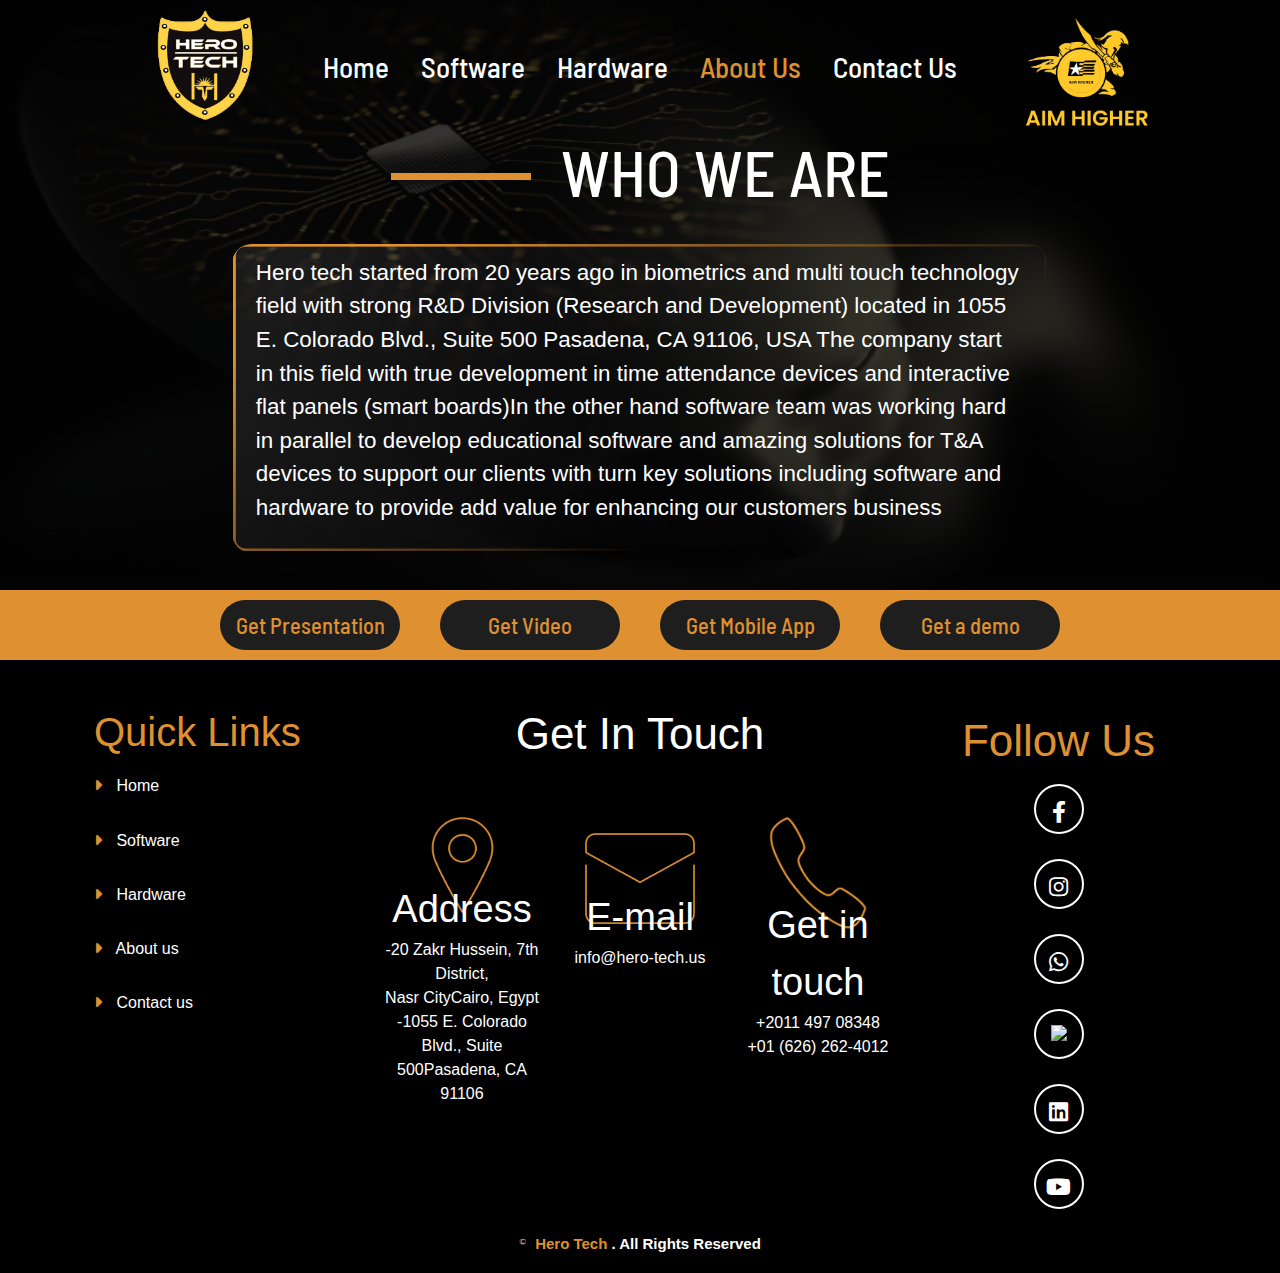
==== about us/About us.html @ 1bca0b05 "up" ====
<!DOCTYPE html>
<html lang="en">
<head>
    <meta charset="UTF-8">
    <meta name="viewport" content="width=device-width, initial-scale=1.0">
    <link rel="icon" href="img/16x16.png" type="image/x-icon">
    <title>About us</title>
    <link rel="stylesheet" href="../css/bootstrap.min.css">
    <link rel="stylesheet" href="../css/bootstrap.min.css.map">
    <link rel="stylesheet" href="css/all.min.css">
    <link rel="stylesheet" href="../css/animate.css">
    <link rel="stylesheet" href="css/about.css">
    <link rel="stylesheet" href="../css/media.css">


</head>
<body>
    

     <!-- section home one   -->
      <div class="About-us">
         <!-- start navbar  -->
   
          <div class="bottom-layer  ">
        
            <div class="top-layer">
        
              <div class="container">


          

                <div class="row m-auto " >

                  <div class="col-md-2 d-flex align-items-center justify-content-center">
                    <a href="#" class=" col-md-3 mb-2 mb-md-0 text-dark text-decoration-none" target="_blank">
                      <img src="img/hero_logo.png"  class="logo-left">
                    </a>
                  </div>


                  <div class="col-md-8 d-flex align-items-center justify-content-center " >
                    
                  <ul class="nav nav-links" >
                    <li><a href="../index.html" class="nav-link ">Home</a></li>
                    <li><a href="../software/software.html" class="nav-link">Software</a></li>
                    <li><a href="../hardware/Hardware.html" class="nav-link">Hardware</a></li>
                    <li><a href="About us.html" class="nav-link">About Us</a></li>
                    <li><a href="../contact us/contact us.html" class="nav-link ">Contact Us</a></li>
                  </ul>
                  </div>



                  <div class="col-md-2 ">
                    <img src="img/Group 60.png" class="logo-right" >
                   </div>

                </div>


              </div>
                
            <div class="home-title d-flex justify-content-center align-items-center mt-0  wow  bounceInRight "  data-wow-duration="1.5s" data-wow-delay=".3s">
            <div class="line w-sm-25 mt-0"></div>
              <h1 >WHO WE ARE</h1>
            </div>
            
            <!-- star who we are paragraph -->
            <div class="row who-row">
              <div class="col-md-12 text-align-center">
            <div class="who-pargaragh container " >
              
            <div class="label container  ">
            <p class="hero-tech-started ">
            Hero tech started from 20 years ago in biometrics and multi touch technology 
            field with strong R&amp;D Division (Research and Development) located in 1055 E. Colorado Blvd., Suite 500
            Pasadena, CA 91106, USA The company start in this field with true development in time attendance devices and
            interactive flat panels (smart boards)In the other hand software team was working hard in parallel to develop
            educational software and amazing solutions for T&amp;A devices to support our clients with turn key solutions
            including software and hardware to provide add value for enhancing our customers business</span>
            </p>
            </div>
            </div>


          </div>
            </div>
            

 



      </div>
    
      </div>
    </div>
           <!---------------- End section   ---------------->

           
  
    <!---------------------- footer  ----------------------------->

    <footer class="custom-footer " style="overflow-x: hidden;">



         
      <div class="big-line ">
        <div class="group d-flex justify-content-center " >
          <div class="presentation"><button><a target="_blank" href="../img/presentation.pdf">Get Presentation</a></div>
            <div class="get-video"><button><a  href="https://www.youtube.com/watch?v=42jmaYLlPZc" target="_blank">Get Video</a></button></div>
        <div class="mobile"><button><a href="https://play.google.com/store/apps/details?id=com.hero.tms" target="_blank">Get Mobile App</a></button></div>
              <div class="demo"><button><a href="../Requset demo/request-a-demo.html">Get a demo</a></button></div>

      
        </div>
        </div>
       
       





      <div class="container">
          <!-- First row with three columns -->
          <div class="row footer-content ">

            <!-- lift side  -->
              <div class="col-md-3 address mt-5">

                
                <h1>Quick Links</h1>
                <div class="quick-links  gy-5" >
                  <a href="../index.html" style="margin-bottom: 4%;"><i class="fa-solid fa-caret-right" style="    color: #DF9030; padding-right: 10px;"></i> Home</a> 
                  <a href="../software/software.html"style="margin-bottom: 4%;"> <i class="fa-solid fa-caret-right" style="    color: #DF9030;padding-right: 10px;"></i> Software  </a>
                  <a href="../hardware/Hardware.html" style="margin-bottom: 4%;"> <i class="fa-solid fa-caret-right" style="    color: #DF9030;padding-right: 10px;"></i> Hardware</a>
                  <a href="../about us/About us.html"style="margin-bottom: 4%;"> <i class="fa-solid fa-caret-right" style="    color: #DF9030;padding-right: 10px;"></i> About us</a>
                  <a href="../contact us/contact us.html" style="margin-bottom: 4%;"> <i class="fa-solid fa-caret-right" style="    color: #DF9030;padding-right: 10px;"></i> Contact us</a>
                </div>

              </div>


              <!-- middle side  -->

              <div class="col-md-6 mt-5 get-in-touch">

                <h1>Get In Touch</h1>
                <div class="row">

                  <div class="col-md-4 mt-5">
                    <div class="group-address">
                      <div class="overlap-group">
                        <img class="icon" src="img/location.png" />
                        <div class="address-title">Address</div>
                      </div>
                      <div class="flexcontainer">
                        <p class="text-body" >
                        -20 Zakr Hussein, 7th District,<br>
                        Nasr CityCairo, Egypt<br>
                        -1055 E. Colorado Blvd., Suite 500Pasadena, CA 91106<br>
                        </p>
                      </div>
                    </div>   
                  </div>

                  <div class="col-md-4 email mt-5">
                    <div class="e-mail">
                      <div class="overlap-group">
                      <img class="mail-icon mt-3" src="img/mail.png" />
                      <div class="mail-title">E-mail</div>
                      </div>
                      <div class="e-mail-text">info@hero-tech.us</div>
                      </div>
                  </div>

                  <div class="col-md-4 call mt-5">
                    <div class="get-in-touch">
                      <div class="overlap-group">
                      <img class="icon-call " src="img/call.png"/>
                      <div class="call-title">Get in touch</div>
                      </div>
                      <div class="flexcontainer">
                        <p class="text-body">+2011 497 08348<br>
                        +01 (626) 262-4012
                      </p>
                    </div>
                      </div>
                      </div>

                  

                  </div>
                </div>

                <!-- right side  -->

              
                  <div class="col-md-3">
                      <div class="follow">
                          <div class="group mt-5">
                          <div class="text">Follow Us</div>

                          <div class="frame d-flex flex-column">

                            <a href="https://www.facebook.com/profile.php?id=100081776267096&mibextid=ZbWKwL" target="_blank"><i class="fa-brands fa-facebook-f icons" ></i></a>
                            <a href="https://instagram.com/herotech.us" target="_blank"> <i class="fa-brands fa-instagram icons"></i> </a>
                            <a href="https://wa.me/201149708348" target="_blank"><i class="fa-brands fa-whatsapp icons"  ></i></a>

                            <a href="https://twitter.com/TechTech1652330" target="_blank">
                              <img src="../img/Vector.png " class="pb-3 pt-1" style="width: 60%; ">
                            </a>

                            <a href="https://www.linkedin.com/in/hero-tech-22756a270" target="_blank"><i class="fa-brands fa-linkedin icons"></i></a>
                            <a href="https://www.youtube.com/@herotech-um4tr" target="_blank"><i class="fa-brands fa-youtube icons" ></i></a>
                              </div>


                          </div>
                          
                  </div>
              </div>
                
              </div>

              
        
      
          <br> 
           <div class="row last-row d-flex justify-content-center align-items-end">
              <div class="col-md-4">
                  <div class="allrights" >
                      <p class="hero-tech-all-rights">
                      <span class="copy me-1">&copy; </span>
                      <span class="span">Hero Tech</span>
                      <span class="text">. All Rights Reserved</span>
                      </p>
                      </div>
              </div> 
              
          </div>
      </div>
    </footer> 

     
    <div class="up-button"  id="scrollToTop">
      <img class="arrow-top" src="../img/arrow-top.png" />
    </div>
    
     
    <script src="js/bootstrap.bundle.min.js"></script>
    <script src="js/bootstrap.bundle.min.js.map"></script>
    <script src="js/all.min.js"></script>
    <script src="../js/js.js"></script>
    <script src="../js/wow.min.js"></script>
    <script>
        new WOW().init();
        </script>
 </body>
</html>
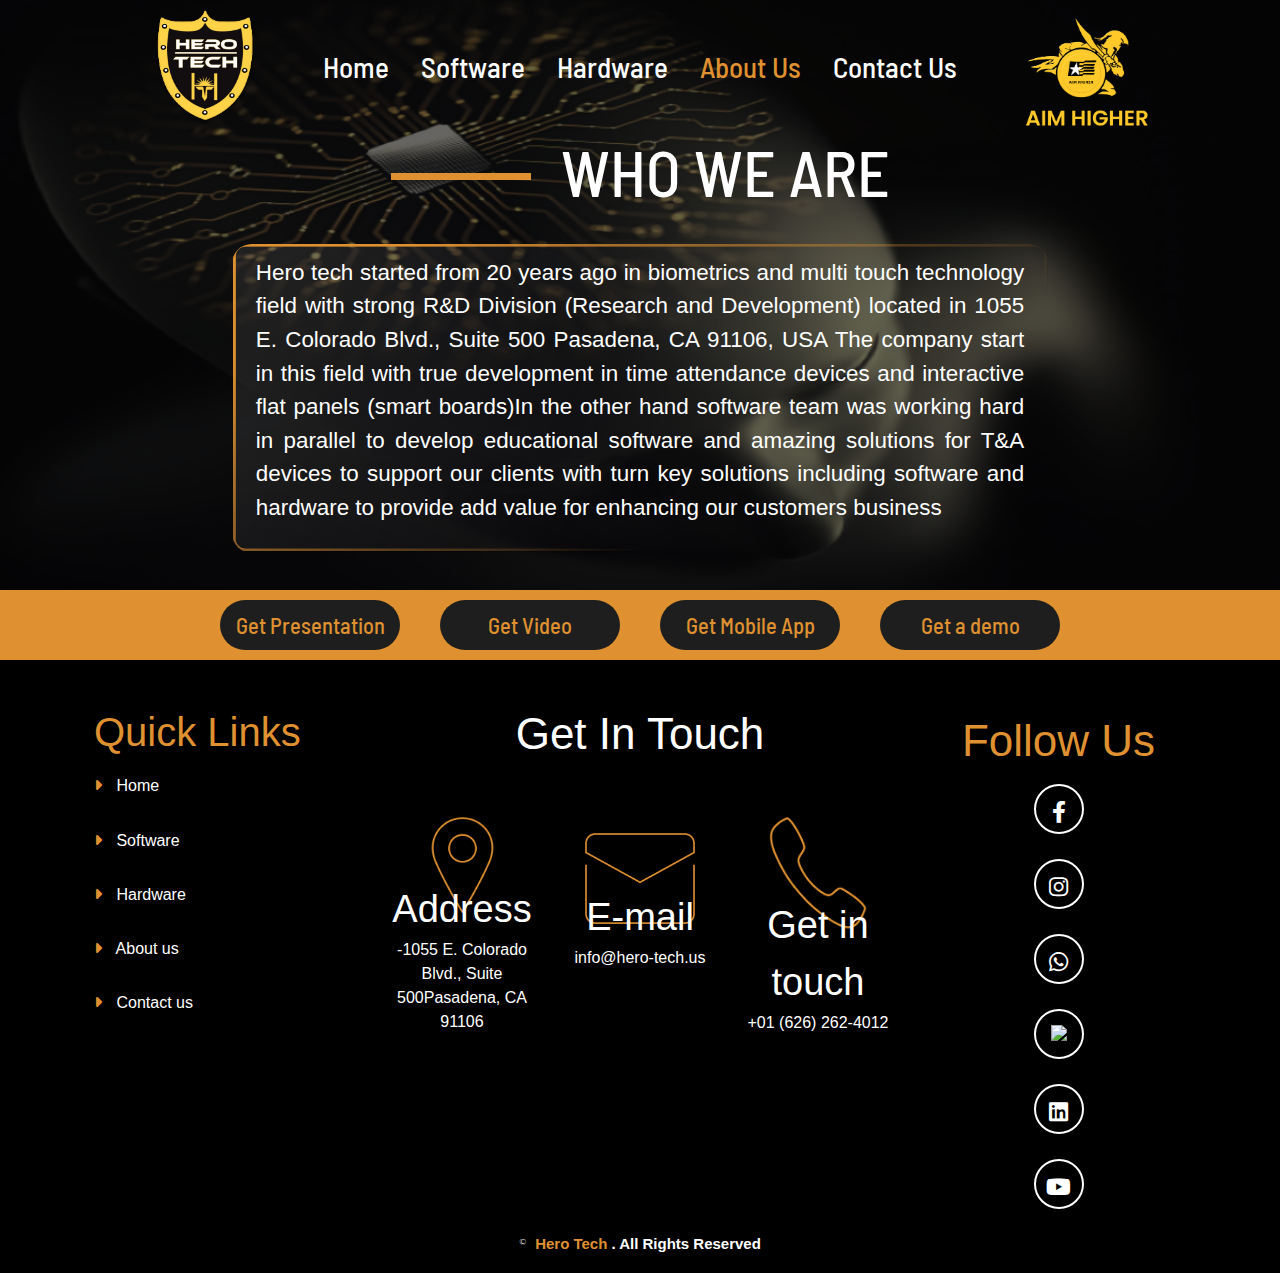
==== commit c2b6e2c2: "home" ====
--- a/about us/About us.html
+++ b/about us/About us.html
@@ -14,11 +14,11 @@
 
 
 </head>
-<body>
+<body >
     
 
      <!-- section home one   -->
-      <div class="About-us">
+      <div class="About-us" >
          <!-- start navbar  -->
    
           <div class="bottom-layer  ">
@@ -61,13 +61,13 @@
 
               </div>
                 
-            <div class="home-title d-flex justify-content-center align-items-center mt-0  wow  bounceInRight "  data-wow-duration="1.5s" data-wow-delay=".3s">
+            <div class="home-title d-flex justify-content-center align-items-center mt-0  wow  bounceInDown "  data-wow-duration="1.5s" data-wow-delay=".3s">
             <div class="line w-sm-25 mt-0"></div>
               <h1 >WHO WE ARE</h1>
             </div>
             
             <!-- star who we are paragraph -->
-            <div class="row who-row">
+            <div class="row who-row wow  bounceIn "  data-wow-duration="1.5s" data-wow-delay=".3s">
               <div class="col-md-12 text-align-center">
             <div class="who-pargaragh container " >
               
@@ -159,8 +159,7 @@
                       </div>
                       <div class="flexcontainer">
                         <p class="text-body" >
-                        -20 Zakr Hussein, 7th District,<br>
-                        Nasr CityCairo, Egypt<br>
+               
                         -1055 E. Colorado Blvd., Suite 500Pasadena, CA 91106<br>
                         </p>
                       </div>
@@ -184,7 +183,7 @@
                       <div class="call-title">Get in touch</div>
                       </div>
                       <div class="flexcontainer">
-                        <p class="text-body">+2011 497 08348<br>
+                        <p class="text-body"> 
                         +01 (626) 262-4012
                       </p>
                     </div>
--- a/about us/css/about.css
+++ b/about us/css/about.css
@@ -22,7 +22,7 @@
 .About-us
 {
     position: relative;
-    background-color: rgba(0, 0, 0, 0.9);
+    background-color: rgba(0, 0, 0, 0.1);
     height: auto;
     width: 100%;
     overflow-x: hidden;
@@ -49,7 +49,7 @@
     right: 0;
     bottom: 0;
     width: 100%; 
-    background-color: rgba(0, 0, 0, 0.8);
+    background-color: rgba(0, 0, 0, 0.6);
  }
 
 
@@ -128,6 +128,7 @@
     color: #ffffff;
     font-size: 1.4rem;
     border-top: 10px  ;
+    text-align: justify;
    
 }
 
--- a/css/media.css
+++ b/css/media.css
@@ -7,6 +7,11 @@
     border-radius: 25px;
 }
 
+a
+{
+    color: #fff;
+    text-decoration: none;
+}
 
 /**************************** footer  **************************************************/
 .big-line{
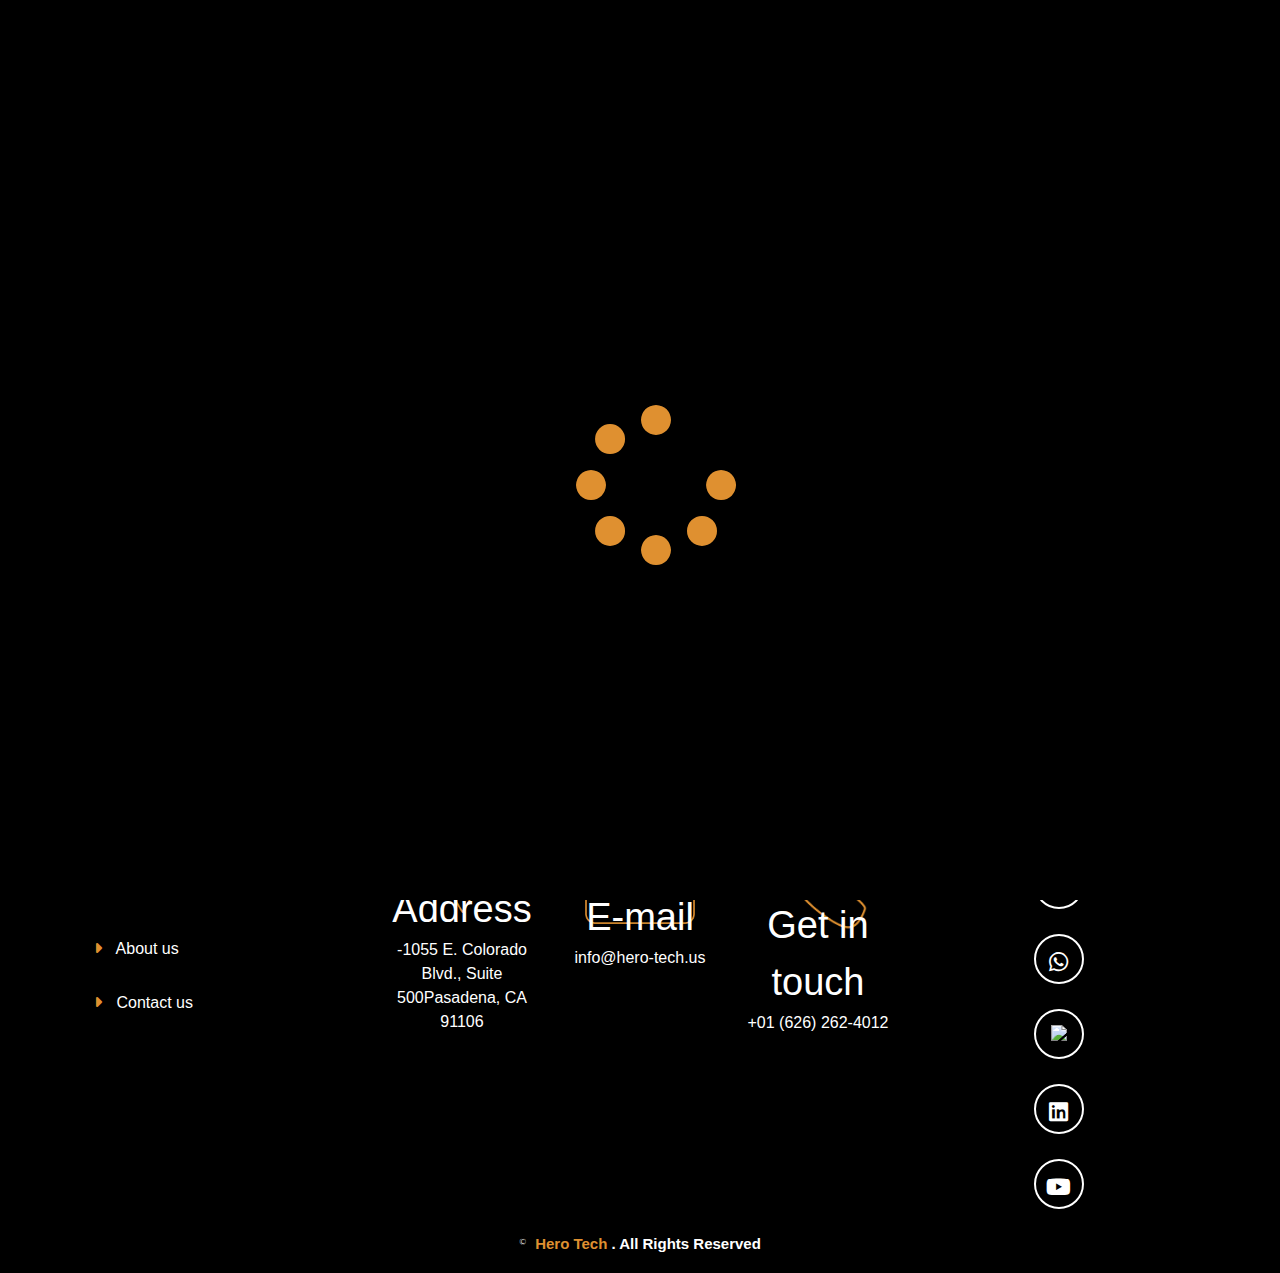
==== commit 10aa3ef3: "f" ====
--- a/about us/About us.html
+++ b/about us/About us.html
@@ -248,11 +248,21 @@
     <div class="up-button"  id="scrollToTop">
       <img class="arrow-top" src="../img/arrow-top.png" />
     </div>
+
+
     
+ 
+    <div class="loading" id="loading" >
+      <i class="fa-solid fa-spinner load-icon" ></i>
+   </div>
+   
+   
+
      
     <script src="js/bootstrap.bundle.min.js"></script>
     <script src="js/bootstrap.bundle.min.js.map"></script>
     <script src="js/all.min.js"></script>
+    <script src="../js/loading.js"></script>
     <script src="../js/js.js"></script>
     <script src="../js/wow.min.js"></script>
     <script>
--- a/css/media.css
+++ b/css/media.css
@@ -563,10 +563,6 @@
          height: 70vh;     
  }
 
- .master 
- {
-    /* background-color: y\; */
- }
 .get-button 
 {
 
@@ -575,21 +571,13 @@
      /* background-color: red; */
  }
 
- 
-
 .menue 
 {
     padding: 8px 0;
      width: 60px;
     height: 40px;
-
-
-
-
-
-}
-
- 
+}
+
  .text
  {
     font-size: 18px;
@@ -610,7 +598,6 @@
 
 }
  
-
 .master:hover 
 {
 
@@ -674,10 +661,12 @@
 {
     font-size: 18px;
 }
+
 .Unique-Product p ,.service p
 {
     font-size: 15px;
 }
+
 .Unique-Product h4 ,.experience h4 ,.Warranty h4 ,.Sring-Knowledgeha h4 ,.service h4
 {
     color:#DF9030;
@@ -1082,13 +1071,6 @@
 }
 
 
-
-
-
-
-
-
- 
 .active-link
 {
   color: #df9030 !important;
@@ -1097,4 +1079,40 @@
 .get-in-touch ,.text-body,.address-title ,.call-title ,.mail-title,.span,.text
 {
     font-family: "Expo Arabic-Medium", Helvetica !important;
-}+}
+
+.loading
+{
+  background-color: #000000;
+  position: fixed;
+  top: 0;
+  left: 0;
+  right: 0;
+  bottom: 0;
+  z-index: 9999999999999999999;
+  display: block;
+
+ 
+ }
+
+.load-icon 
+{
+    font-size: 10rem;
+    position: fixed;
+    top: 45%;
+    left: 45%;
+    color: #DF9030;
+     -webkit-animation: spin 2s linear infinite; 
+    animation: spin 2s linear infinite;
+}
+
+
+   @-webkit-keyframes spin {
+    0% { -webkit-transform: rotate(0deg); }
+    100% { -webkit-transform: rotate(360deg); }
+  }
+  
+  @keyframes spin {
+    0% { transform: rotate(0deg); }
+    100% { transform: rotate(360deg); }
+  } 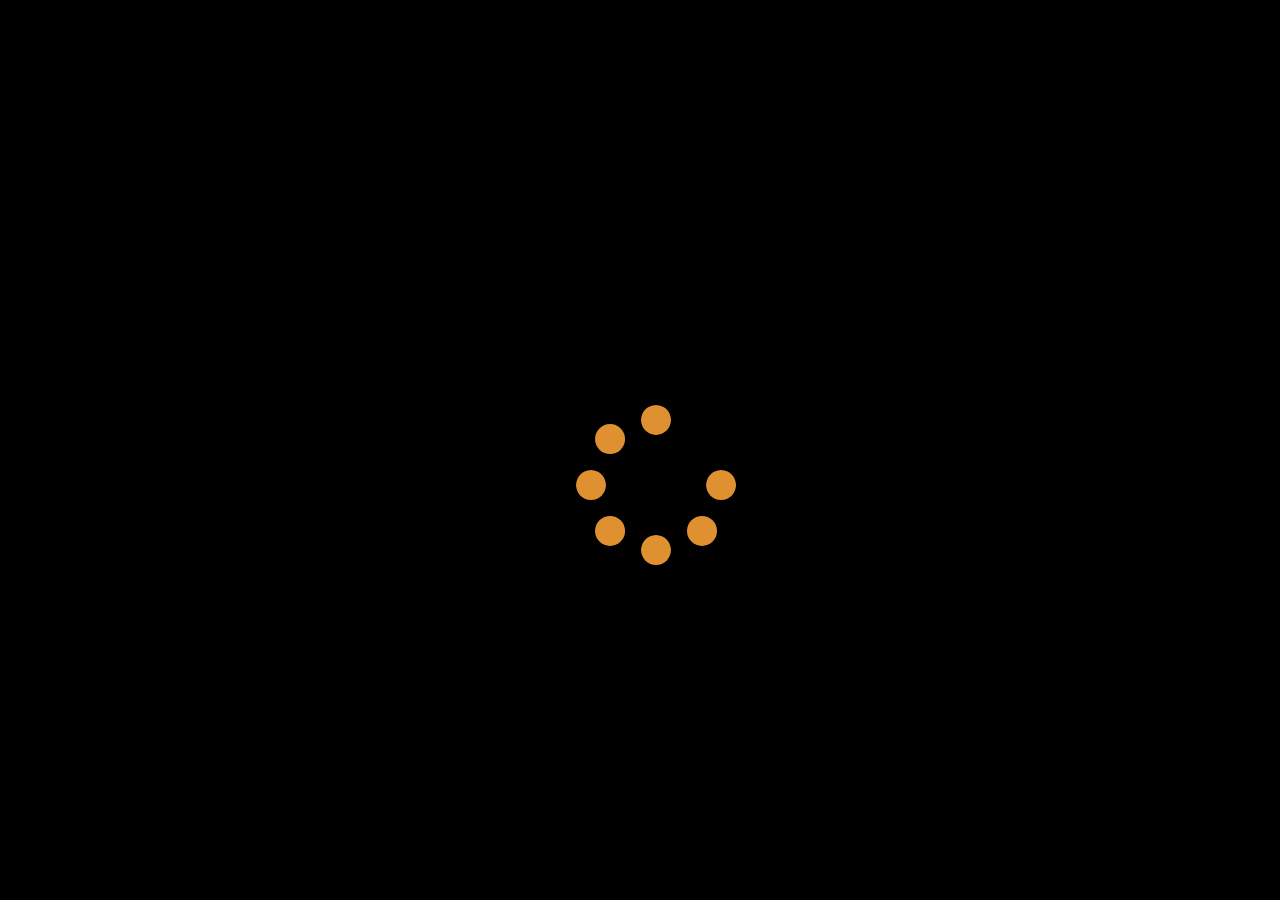
==== commit 9aa6190e: "f" ====
--- a/about us/About us.html
+++ b/about us/About us.html
@@ -15,239 +15,241 @@
 
 </head>
 <body >
+  <section id="section">
+     <!-- section home one   -->
+     <div class="About-us" >
+      <!-- start navbar  -->
+
+       <div class="bottom-layer  ">
+     
+         <div class="top-layer">
+     
+           <div class="container">
+
+
+       
+
+             <div class="row m-auto " >
+
+               <div class="col-md-2 d-flex align-items-center justify-content-center">
+                 <a href="#" class=" col-md-3 mb-2 mb-md-0 text-dark text-decoration-none" target="_blank">
+                   <img src="img/hero_logo.png"  class="logo-left">
+                 </a>
+               </div>
+
+
+               <div class="col-md-8 d-flex align-items-center justify-content-center " >
+                 
+               <ul class="nav nav-links" >
+                 <li><a href="../index.html" class="nav-link ">Home</a></li>
+                 <li><a href="../software/software.html" class="nav-link">Software</a></li>
+                 <li><a href="../hardware/Hardware.html" class="nav-link">Hardware</a></li>
+                 <li><a href="About us.html" class="nav-link">About Us</a></li>
+                 <li><a href="../contact us/contact us.html" class="nav-link ">Contact Us</a></li>
+               </ul>
+               </div>
+
+
+
+               <div class="col-md-2 ">
+                 <img src="img/Group 60.png" class="logo-right" >
+                </div>
+
+             </div>
+
+
+           </div>
+             
+         <div class="home-title d-flex justify-content-center align-items-center mt-0  wow  bounceInDown "  data-wow-duration="1.5s" data-wow-delay=".3s">
+         <div class="line w-sm-25 mt-0"></div>
+           <h1 >WHO WE ARE</h1>
+         </div>
+         
+         <!-- star who we are paragraph -->
+         <div class="row who-row wow  bounceIn "  data-wow-duration="1.5s" data-wow-delay=".3s">
+           <div class="col-md-12 text-align-center">
+         <div class="who-pargaragh container " >
+           
+         <div class="label container  ">
+         <p class="hero-tech-started ">
+         Hero tech started from 20 years ago in biometrics and multi touch technology 
+         field with strong R&amp;D Division (Research and Development) located in 1055 E. Colorado Blvd., Suite 500
+         Pasadena, CA 91106, USA The company start in this field with true development in time attendance devices and
+         interactive flat panels (smart boards)In the other hand software team was working hard in parallel to develop
+         educational software and amazing solutions for T&amp;A devices to support our clients with turn key solutions
+         including software and hardware to provide add value for enhancing our customers business</span>
+         </p>
+         </div>
+         </div>
+
+
+       </div>
+         </div>
+         
+
+
+
+
+
+   </div>
+ 
+   </div>
+ </div>
+        <!---------------- End section   ---------------->
+
+        
+
+ <!---------------------- footer  ----------------------------->
+
+ <footer class="custom-footer " style="overflow-x: hidden;">
+
+
+
+      
+   <div class="big-line ">
+     <div class="group d-flex justify-content-center " >
+       <div class="presentation"><button><a target="_blank" href="../img/presentation.pdf">Get Presentation</a></div>
+         <div class="get-video"><button><a  href="https://www.youtube.com/watch?v=42jmaYLlPZc" target="_blank">Get Video</a></button></div>
+     <div class="mobile"><button><a href="https://play.google.com/store/apps/details?id=com.hero.tms" target="_blank">Get Mobile App</a></button></div>
+           <div class="demo"><button><a href="../Requset demo/request-a-demo.html">Get a demo</a></button></div>
+
+   
+     </div>
+     </div>
     
-
-     <!-- section home one   -->
-      <div class="About-us" >
-         <!-- start navbar  -->
-   
-          <div class="bottom-layer  ">
-        
-            <div class="top-layer">
-        
-              <div class="container">
-
-
-          
-
-                <div class="row m-auto " >
-
-                  <div class="col-md-2 d-flex align-items-center justify-content-center">
-                    <a href="#" class=" col-md-3 mb-2 mb-md-0 text-dark text-decoration-none" target="_blank">
-                      <img src="img/hero_logo.png"  class="logo-left">
-                    </a>
-                  </div>
-
-
-                  <div class="col-md-8 d-flex align-items-center justify-content-center " >
-                    
-                  <ul class="nav nav-links" >
-                    <li><a href="../index.html" class="nav-link ">Home</a></li>
-                    <li><a href="../software/software.html" class="nav-link">Software</a></li>
-                    <li><a href="../hardware/Hardware.html" class="nav-link">Hardware</a></li>
-                    <li><a href="About us.html" class="nav-link">About Us</a></li>
-                    <li><a href="../contact us/contact us.html" class="nav-link ">Contact Us</a></li>
-                  </ul>
-                  </div>
-
-
-
-                  <div class="col-md-2 ">
-                    <img src="img/Group 60.png" class="logo-right" >
-                   </div>
-
-                </div>
-
-
-              </div>
-                
-            <div class="home-title d-flex justify-content-center align-items-center mt-0  wow  bounceInDown "  data-wow-duration="1.5s" data-wow-delay=".3s">
-            <div class="line w-sm-25 mt-0"></div>
-              <h1 >WHO WE ARE</h1>
-            </div>
+    
+
+
+
+
+
+   <div class="container">
+       <!-- First row with three columns -->
+       <div class="row footer-content ">
+
+         <!-- lift side  -->
+           <div class="col-md-3 address mt-5">
+
+             
+             <h1>Quick Links</h1>
+             <div class="quick-links  gy-5" >
+               <a href="../index.html" style="margin-bottom: 4%;"><i class="fa-solid fa-caret-right" style="    color: #DF9030; padding-right: 10px;"></i> Home</a> 
+               <a href="../software/software.html"style="margin-bottom: 4%;"> <i class="fa-solid fa-caret-right" style="    color: #DF9030;padding-right: 10px;"></i> Software  </a>
+               <a href="../hardware/Hardware.html" style="margin-bottom: 4%;"> <i class="fa-solid fa-caret-right" style="    color: #DF9030;padding-right: 10px;"></i> Hardware</a>
+               <a href="../about us/About us.html"style="margin-bottom: 4%;"> <i class="fa-solid fa-caret-right" style="    color: #DF9030;padding-right: 10px;"></i> About us</a>
+               <a href="../contact us/contact us.html" style="margin-bottom: 4%;"> <i class="fa-solid fa-caret-right" style="    color: #DF9030;padding-right: 10px;"></i> Contact us</a>
+             </div>
+
+           </div>
+
+
+           <!-- middle side  -->
+
+           <div class="col-md-6 mt-5 get-in-touch">
+
+             <h1>Get In Touch</h1>
+             <div class="row">
+
+               <div class="col-md-4 mt-5">
+                 <div class="group-address">
+                   <div class="overlap-group">
+                     <img class="icon" src="img/location.png" />
+                     <div class="address-title">Address</div>
+                   </div>
+                   <div class="flexcontainer">
+                     <p class="text-body" >
             
-            <!-- star who we are paragraph -->
-            <div class="row who-row wow  bounceIn "  data-wow-duration="1.5s" data-wow-delay=".3s">
-              <div class="col-md-12 text-align-center">
-            <div class="who-pargaragh container " >
-              
-            <div class="label container  ">
-            <p class="hero-tech-started ">
-            Hero tech started from 20 years ago in biometrics and multi touch technology 
-            field with strong R&amp;D Division (Research and Development) located in 1055 E. Colorado Blvd., Suite 500
-            Pasadena, CA 91106, USA The company start in this field with true development in time attendance devices and
-            interactive flat panels (smart boards)In the other hand software team was working hard in parallel to develop
-            educational software and amazing solutions for T&amp;A devices to support our clients with turn key solutions
-            including software and hardware to provide add value for enhancing our customers business</span>
-            </p>
-            </div>
-            </div>
-
-
-          </div>
-            </div>
-            
-
- 
-
-
-
-      </div>
-    
-      </div>
-    </div>
-           <!---------------- End section   ---------------->
-
-           
+                     -1055 E. Colorado Blvd., Suite 500Pasadena, CA 91106<br>
+                     </p>
+                   </div>
+                 </div>   
+               </div>
+
+               <div class="col-md-4 email mt-5">
+                 <div class="e-mail">
+                   <div class="overlap-group">
+                   <img class="mail-icon mt-3" src="img/mail.png" />
+                   <div class="mail-title">E-mail</div>
+                   </div>
+                   <div class="e-mail-text">info@hero-tech.us</div>
+                   </div>
+               </div>
+
+               <div class="col-md-4 call mt-5">
+                 <div class="get-in-touch">
+                   <div class="overlap-group">
+                   <img class="icon-call " src="img/call.png"/>
+                   <div class="call-title">Get in touch</div>
+                   </div>
+                   <div class="flexcontainer">
+                     <p class="text-body"> 
+                     +01 (626) 262-4012
+                   </p>
+                 </div>
+                   </div>
+                   </div>
+
+               
+
+               </div>
+             </div>
+
+             <!-- right side  -->
+
+           
+               <div class="col-md-3">
+                   <div class="follow">
+                       <div class="group mt-5">
+                       <div class="text">Follow Us</div>
+
+                       <div class="frame d-flex flex-column">
+
+                         <a href="https://www.facebook.com/profile.php?id=100081776267096&mibextid=ZbWKwL" target="_blank"><i class="fa-brands fa-facebook-f icons" ></i></a>
+                         <a href="https://instagram.com/herotech.us" target="_blank"> <i class="fa-brands fa-instagram icons"></i> </a>
+                         <a href="https://wa.me/201149708348" target="_blank"><i class="fa-brands fa-whatsapp icons"  ></i></a>
+
+                         <a href="https://twitter.com/TechTech1652330" target="_blank">
+                           <img src="../img/Vector.png " class="pb-3 pt-1" style="width: 60%; ">
+                         </a>
+
+                         <a href="https://www.linkedin.com/in/hero-tech-22756a270" target="_blank"><i class="fa-brands fa-linkedin icons"></i></a>
+                         <a href="https://www.youtube.com/@herotech-um4tr" target="_blank"><i class="fa-brands fa-youtube icons" ></i></a>
+                           </div>
+
+
+                       </div>
+                       
+               </div>
+           </div>
+             
+           </div>
+
+           
+     
+   
+       <br> 
+        <div class="row last-row d-flex justify-content-center align-items-end">
+           <div class="col-md-4">
+               <div class="allrights" >
+                   <p class="hero-tech-all-rights">
+                   <span class="copy me-1">&copy; </span>
+                   <span class="span">Hero Tech</span>
+                   <span class="text">. All Rights Reserved</span>
+                   </p>
+                   </div>
+           </div> 
+           
+       </div>
+   </div>
+ </footer> 
+
   
-    <!---------------------- footer  ----------------------------->
-
-    <footer class="custom-footer " style="overflow-x: hidden;">
-
-
-
-         
-      <div class="big-line ">
-        <div class="group d-flex justify-content-center " >
-          <div class="presentation"><button><a target="_blank" href="../img/presentation.pdf">Get Presentation</a></div>
-            <div class="get-video"><button><a  href="https://www.youtube.com/watch?v=42jmaYLlPZc" target="_blank">Get Video</a></button></div>
-        <div class="mobile"><button><a href="https://play.google.com/store/apps/details?id=com.hero.tms" target="_blank">Get Mobile App</a></button></div>
-              <div class="demo"><button><a href="../Requset demo/request-a-demo.html">Get a demo</a></button></div>
-
-      
-        </div>
-        </div>
-       
-       
-
-
-
-
-
-      <div class="container">
-          <!-- First row with three columns -->
-          <div class="row footer-content ">
-
-            <!-- lift side  -->
-              <div class="col-md-3 address mt-5">
-
-                
-                <h1>Quick Links</h1>
-                <div class="quick-links  gy-5" >
-                  <a href="../index.html" style="margin-bottom: 4%;"><i class="fa-solid fa-caret-right" style="    color: #DF9030; padding-right: 10px;"></i> Home</a> 
-                  <a href="../software/software.html"style="margin-bottom: 4%;"> <i class="fa-solid fa-caret-right" style="    color: #DF9030;padding-right: 10px;"></i> Software  </a>
-                  <a href="../hardware/Hardware.html" style="margin-bottom: 4%;"> <i class="fa-solid fa-caret-right" style="    color: #DF9030;padding-right: 10px;"></i> Hardware</a>
-                  <a href="../about us/About us.html"style="margin-bottom: 4%;"> <i class="fa-solid fa-caret-right" style="    color: #DF9030;padding-right: 10px;"></i> About us</a>
-                  <a href="../contact us/contact us.html" style="margin-bottom: 4%;"> <i class="fa-solid fa-caret-right" style="    color: #DF9030;padding-right: 10px;"></i> Contact us</a>
-                </div>
-
-              </div>
-
-
-              <!-- middle side  -->
-
-              <div class="col-md-6 mt-5 get-in-touch">
-
-                <h1>Get In Touch</h1>
-                <div class="row">
-
-                  <div class="col-md-4 mt-5">
-                    <div class="group-address">
-                      <div class="overlap-group">
-                        <img class="icon" src="img/location.png" />
-                        <div class="address-title">Address</div>
-                      </div>
-                      <div class="flexcontainer">
-                        <p class="text-body" >
-               
-                        -1055 E. Colorado Blvd., Suite 500Pasadena, CA 91106<br>
-                        </p>
-                      </div>
-                    </div>   
-                  </div>
-
-                  <div class="col-md-4 email mt-5">
-                    <div class="e-mail">
-                      <div class="overlap-group">
-                      <img class="mail-icon mt-3" src="img/mail.png" />
-                      <div class="mail-title">E-mail</div>
-                      </div>
-                      <div class="e-mail-text">info@hero-tech.us</div>
-                      </div>
-                  </div>
-
-                  <div class="col-md-4 call mt-5">
-                    <div class="get-in-touch">
-                      <div class="overlap-group">
-                      <img class="icon-call " src="img/call.png"/>
-                      <div class="call-title">Get in touch</div>
-                      </div>
-                      <div class="flexcontainer">
-                        <p class="text-body"> 
-                        +01 (626) 262-4012
-                      </p>
-                    </div>
-                      </div>
-                      </div>
-
-                  
-
-                  </div>
-                </div>
-
-                <!-- right side  -->
-
-              
-                  <div class="col-md-3">
-                      <div class="follow">
-                          <div class="group mt-5">
-                          <div class="text">Follow Us</div>
-
-                          <div class="frame d-flex flex-column">
-
-                            <a href="https://www.facebook.com/profile.php?id=100081776267096&mibextid=ZbWKwL" target="_blank"><i class="fa-brands fa-facebook-f icons" ></i></a>
-                            <a href="https://instagram.com/herotech.us" target="_blank"> <i class="fa-brands fa-instagram icons"></i> </a>
-                            <a href="https://wa.me/201149708348" target="_blank"><i class="fa-brands fa-whatsapp icons"  ></i></a>
-
-                            <a href="https://twitter.com/TechTech1652330" target="_blank">
-                              <img src="../img/Vector.png " class="pb-3 pt-1" style="width: 60%; ">
-                            </a>
-
-                            <a href="https://www.linkedin.com/in/hero-tech-22756a270" target="_blank"><i class="fa-brands fa-linkedin icons"></i></a>
-                            <a href="https://www.youtube.com/@herotech-um4tr" target="_blank"><i class="fa-brands fa-youtube icons" ></i></a>
-                              </div>
-
-
-                          </div>
-                          
-                  </div>
-              </div>
-                
-              </div>
-
-              
-        
-      
-          <br> 
-           <div class="row last-row d-flex justify-content-center align-items-end">
-              <div class="col-md-4">
-                  <div class="allrights" >
-                      <p class="hero-tech-all-rights">
-                      <span class="copy me-1">&copy; </span>
-                      <span class="span">Hero Tech</span>
-                      <span class="text">. All Rights Reserved</span>
-                      </p>
-                      </div>
-              </div> 
-              
-          </div>
-      </div>
-    </footer> 
-
-     
-    <div class="up-button"  id="scrollToTop">
-      <img class="arrow-top" src="../img/arrow-top.png" />
-    </div>
+ <div class="up-button"  id="scrollToTop">
+   <img class="arrow-top" src="../img/arrow-top.png" />
+ </div>
+
+  </section>
+
 
 
     
--- a/css/media.css
+++ b/css/media.css
@@ -1115,4 +1115,11 @@
   @keyframes spin {
     0% { transform: rotate(0deg); }
     100% { transform: rotate(360deg); }
-  } +  } 
+
+  section
+  {
+    /* display: none; */
+    height: 100vh;
+    overflow: hidden;
+  }